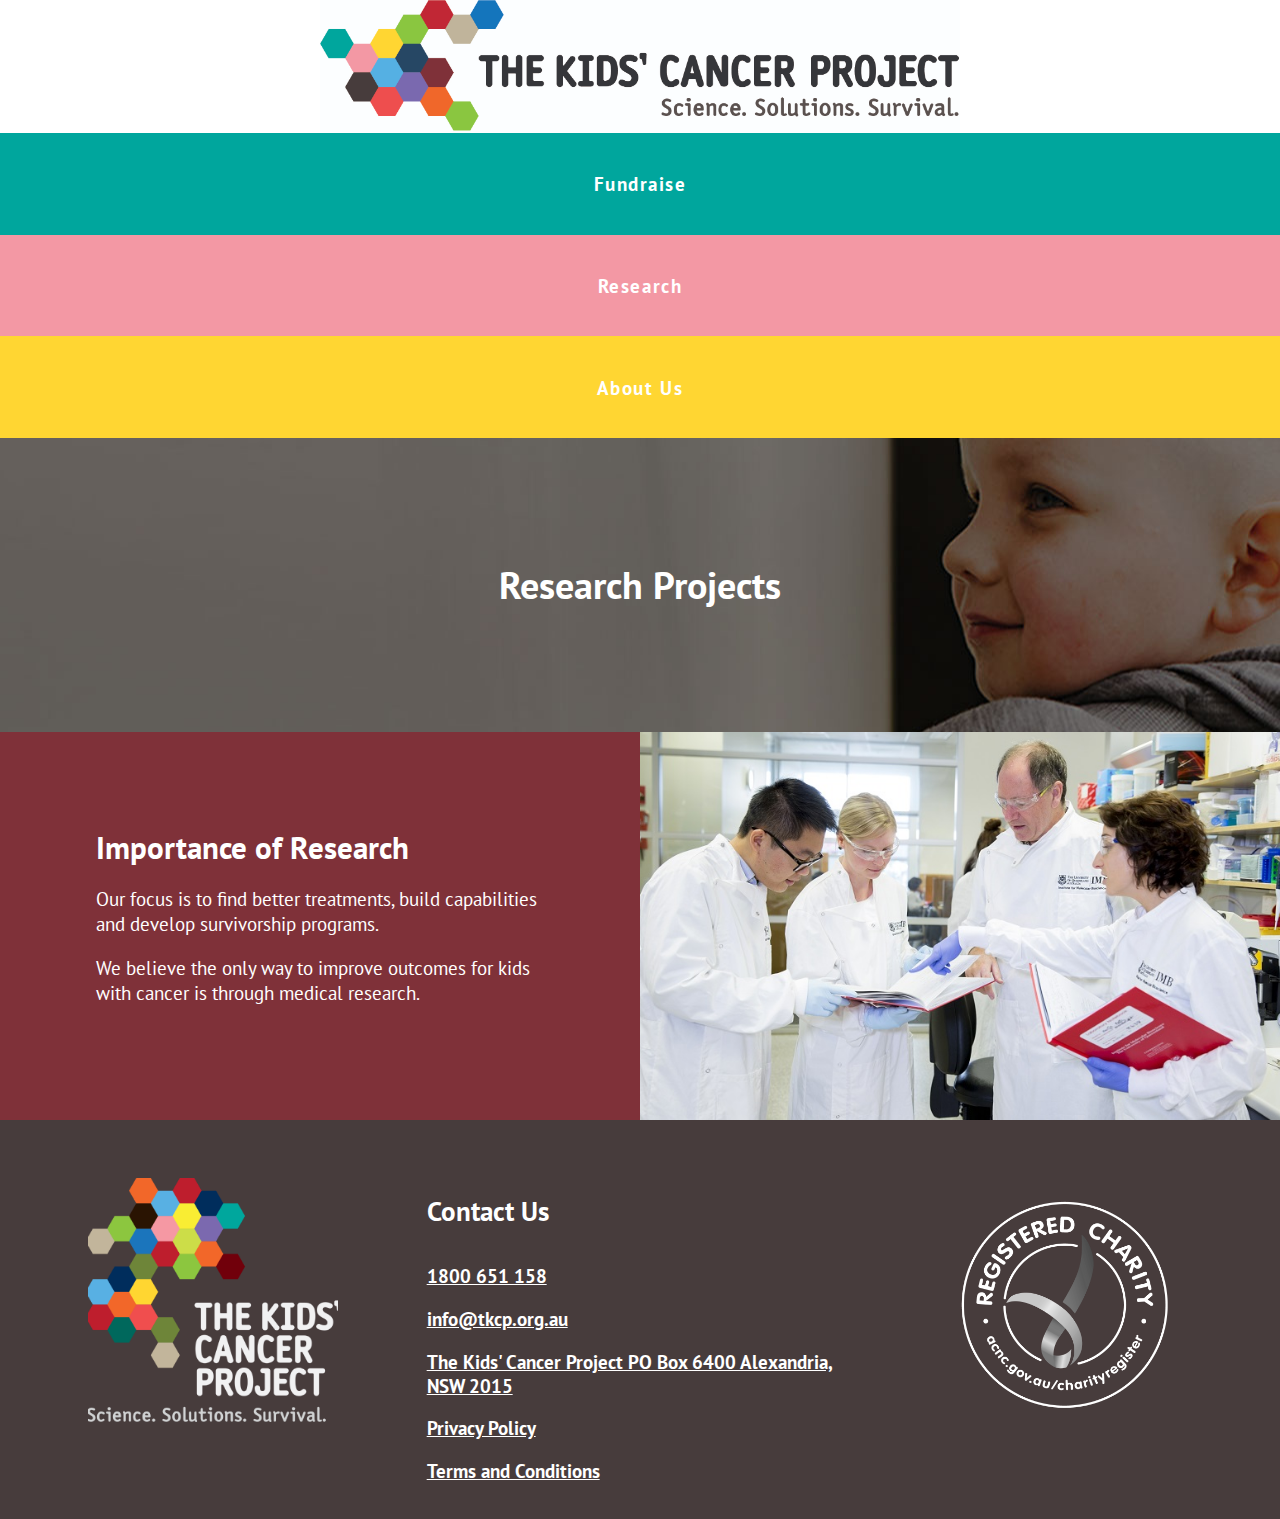
==== research.html @ 1c2ea644 "Finished home page" ====
<!DOCTYPE html>
<html>

<head>
	<meta charset="utf-8">
	<meta name="viewport" content="width=device-width">
	<title>The Kids Cancer Project Home</title>
	<link href="style.css" rel="stylesheet" type="text/css" />
	<link rel="preconnect" href="https://fonts.gstatic.com">
	<link href="https://fonts.googleapis.com/css2?family=PT+Sans&display=swap" rel="stylesheet">
</head>

<body>
	<header>
		<div class="navbar">
			<img src="images/logo.jpeg" alt="tkcp logo"/>
     <a href="#">Fundraise</a>
     <a href="#">Research</a>
     <a href="#">About Us</a>
     </div>
    </header>
  <section class="hero">
        <div class="hero-inner">
            <h1>Research Projects</h1>
        </div>
  </section>
  <article class='research'>
    <section class='text'>
      <h4>Importance of Research</h4>
      <p>Our focus is to find better treatments, build capabilities and develop survivorship programs.</p>
    <p>We believe the only way to improve outcomes for kids with cancer is through medical research.</p>
    </section>
    <section>
      <img src="images/research.jpg" alt="research">
    </section>
  </article>

  <footer class="footer">
    <section class="logo">
      <img src="images/logosquare.png" alt="footer logo">
      </section>
    <section class="info">
      <h4>Contact Us<h4>
      <p>1800 651 158</p>
      <p>info@tkcp.org.au</p>
      <p>The Kids' Cancer Project PO Box 6400 Alexandria, NSW 2015</p>
      <p>Privacy Policy</p>
      <p>Terms and Conditions</p>
      </section>
      <section class="register">
        <img src="images/acnc.png" alt="registered charity">
      </section>
  </footer>
    <script src="script.js"></script>
  </body>
</html>
---- style.css ----
/* Navigation Bar CSS */
header {
	color: white;
}

.navbar {
  width: 100%;
  background-color:white;
}

.navbar img {
  max-width: 33%;
  max-height: 2%
}

.navbar a {
  font-family: 'PT Sans', sans-serif;
  font-weight: bold;
  float: right;
  min-width: 22%;
  padding-top: 3%;
  padding-bottom: 3%;
  background-color: #00A69D;
  text-align: center;
  letter-spacing: 0.08em;
  color: white;
  text-decoration: none;
  transition-property: opacity;
  transition-duration: .2s;
  transition-timing-function: linear;
}

.navbar a:nth-of-type(2) {
  background-color: #F398A4
}

.navbar a:nth-of-type(3) {
  background-color: #FFD632
}

.navbar a:hover {
  opacity: 0.5;
}

/* Main */

body {
    margin: 0;
    font-family: 'PT Sans', sans-serif;
    font-size: 1.2em;
    color: white;
}

/* Hero Image */

.hero {
    padding-top: 5em;
    padding-bottom: 5em;
    width: 100%;
    height: 30%;
    
    display: flex;
    justify-content: center;
    align-items: center;
    
    text-align: center;
    color: white; 
    
    background-image: url('images/pledge-background.jpg');
    background-size: auto;
    background-position: top center;
    background-repeat: no-repeat;
    background-attachment: scroll;
}

.hero h1 {
    font-weight: bold;
    font-size: 2em;
}

/* About Sectoin */

.about {
  display: grid;
  grid-template-columns: 1fr 1fr;
  grid-template-rows: 1fr 1fr 1fr;
  gap: 0px 0px;
  grid-template-areas:
  "text image"
  "image2 text2"
  "text3 image3";
}

.about h4 {
  font-family: 'PT Sans', sans-serif;
  font-size: 1.6em;
	margin-top: 0;
	margin-bottom: 0.5em;
	font-weight: bold;
  color:white;
}

.about .text {
  height: 100%;
  grid-area: text; 
  padding:5em;
  background-color: #7F3139;
  margin: auto;
}

.about .image{
  height: 100%;
  object-fit: cover;
  object-position: center center; 
}

.about img{
  height: 100%;
  width: 100%;
  object-fit: cover;
  object-position: center center; 
}

.about .text2 {
  height: 100%;
  grid-area: text2; 
  padding:5em;
  background-color: #264764;
  margin: auto;
}


.about .image2 {
  background-image: url("images/raffle.jpg");
  background-size:cover;
  background-repeat: no-repeat;
  grid-area: image2; 
}

.about .image3 {
  background-image: url("images/bears.jpg");
  background-size:cover;
  background-repeat: no-repeat;
  grid-area: image3; 
}
.about .text3 {
  grid-area: text3; 
  padding:5em;
  background-color: #7A69AF;
  height:auto;
}

.about button {
  font-family: 'PT Sans', sans-serif;
margin:auto;
  display: flex;
  border-radius: 15px;
  text-align:center;
  font-size: 1.2em;
  padding: 24px 60px;
  color: white;
   background-color: Transparent;
   border: 2px solid white;
    cursor:pointer;
    overflow: hidden;
    outline:none;
  transition-property: color, background-color;
  transition-duration: .2s;
  transition-timing-function: linear;
}
.about button:hover {
  color: #ffffff;
  background-color: grey;
  cursor: pointer;
}

/* Social Media */

.social {
  display: grid;
  grid-template-columns: 1fr 1fr 1fr;
  grid-template-rows: 0.5fr 1fr;
  gap: 0px 0px;
  grid-template-areas:
    "title title title"
    "post1 post2 post3";
}

.social .title {
  grid-area: title;
  font-family: 'PT Sans', sans-serif;
  font-weight: bold;
  font-size: 1.6em;
  text-align: center;
  color:black;
  margin:auto;
}

.social .post1 {
  grid-area: post1;
  padding: 3em;
  margin-left:auto;
  margin-right:auto;
}
.social .post2 {
  grid-area: post2;
   padding: 3em;
  margin-left:auto;
  margin-right:auto;
}
.social .post3 {
  grid-area: post3;
   padding: 3em;
  margin-left:auto;
  margin-right:auto;
}

.social img {
  margin-left:auto;
  margin-right:auto;
  width: 100%;
  border: 2px solid black;
  transition-property: opacity;
  transition-duration: .3s;
  transition-timing-function: linear;
}

.social img:hover {
  opacity: 0.5;
}

.footer {
  display: grid;
  background-color: #473C3C;
  grid-template-columns: 1fr 1fr 1fr;
  grid-template-rows: 1fr;
  gap: 0px 0px;
  grid-template-areas:
    "logo info register";
}

.logo {
  margin-left: auto;
  margin-right: auto;
  grid-area: logo; 
  padding: 3em;
}
.logo img {
  width: 250px;
}

.info {
  grid-area: info;
  padding-top: 2em;
}

.info h4 {
  font-family: 'PT Sans', sans-serif;
  font-weight: bold;
  font-size: 1.4em;
  color:white;
}

.info p {
  font-family: 'PT Sans', sans-serif;
  font-weight: bold;
  text-decoration: underline;
  font-size: 0.7em;
  color:white;
}

.register { 
  margin-left: auto;
  margin-right: auto;
  padding: 3em;
  grid-area: register;
}

.register img {
  width: 250px;
}



/* RESEARCH PAGE */

.research {
  background-color: #7F3139;
  display: grid;
  grid-template-columns: 1fr 1fr;
  grid-template-rows: 0.5fr;
  gap: 0px 0px;
  grid-template-areas:
    "text image";
}

.research h4 {
  font-family: 'PT Sans', sans-serif;
  font-size: 1.6em;
	margin-top: 0;
	margin-bottom: 0.5em;
	font-weight: bold;
  color:white;
}

.research .text {
  height: 100%;
  grid-area: text; 
  padding:5em;
  margin: auto;
}

.research .image{
  height: 100%;
  object-fit: cover;
  object-position: center center; 
}

.research img{
  height: 100%;
  width: 100%;
  object-fit: cover;
  object-position: center center; 
}


/* Responsive */


@media screen and (max-width: 1400px) {
  .navbar a {
    padding-top: 3%;
  padding-bottom: 3%;
    float: none;
    display: block;
    min-height:50%;
  }
  .navbar img {
  display: block;
  margin-left: auto;
  margin-right: auto;
  min-width: 50%;
}
}

@media screen and (max-width: 1000px) {
.social,
.footer,
.about {
  display: inline-block;
  text-align: center;
  width:100%;
section {
  display: block;
  height: 300px;
  min-width:100%;
.social img {
  max-width: 75%;
}
}
}
}
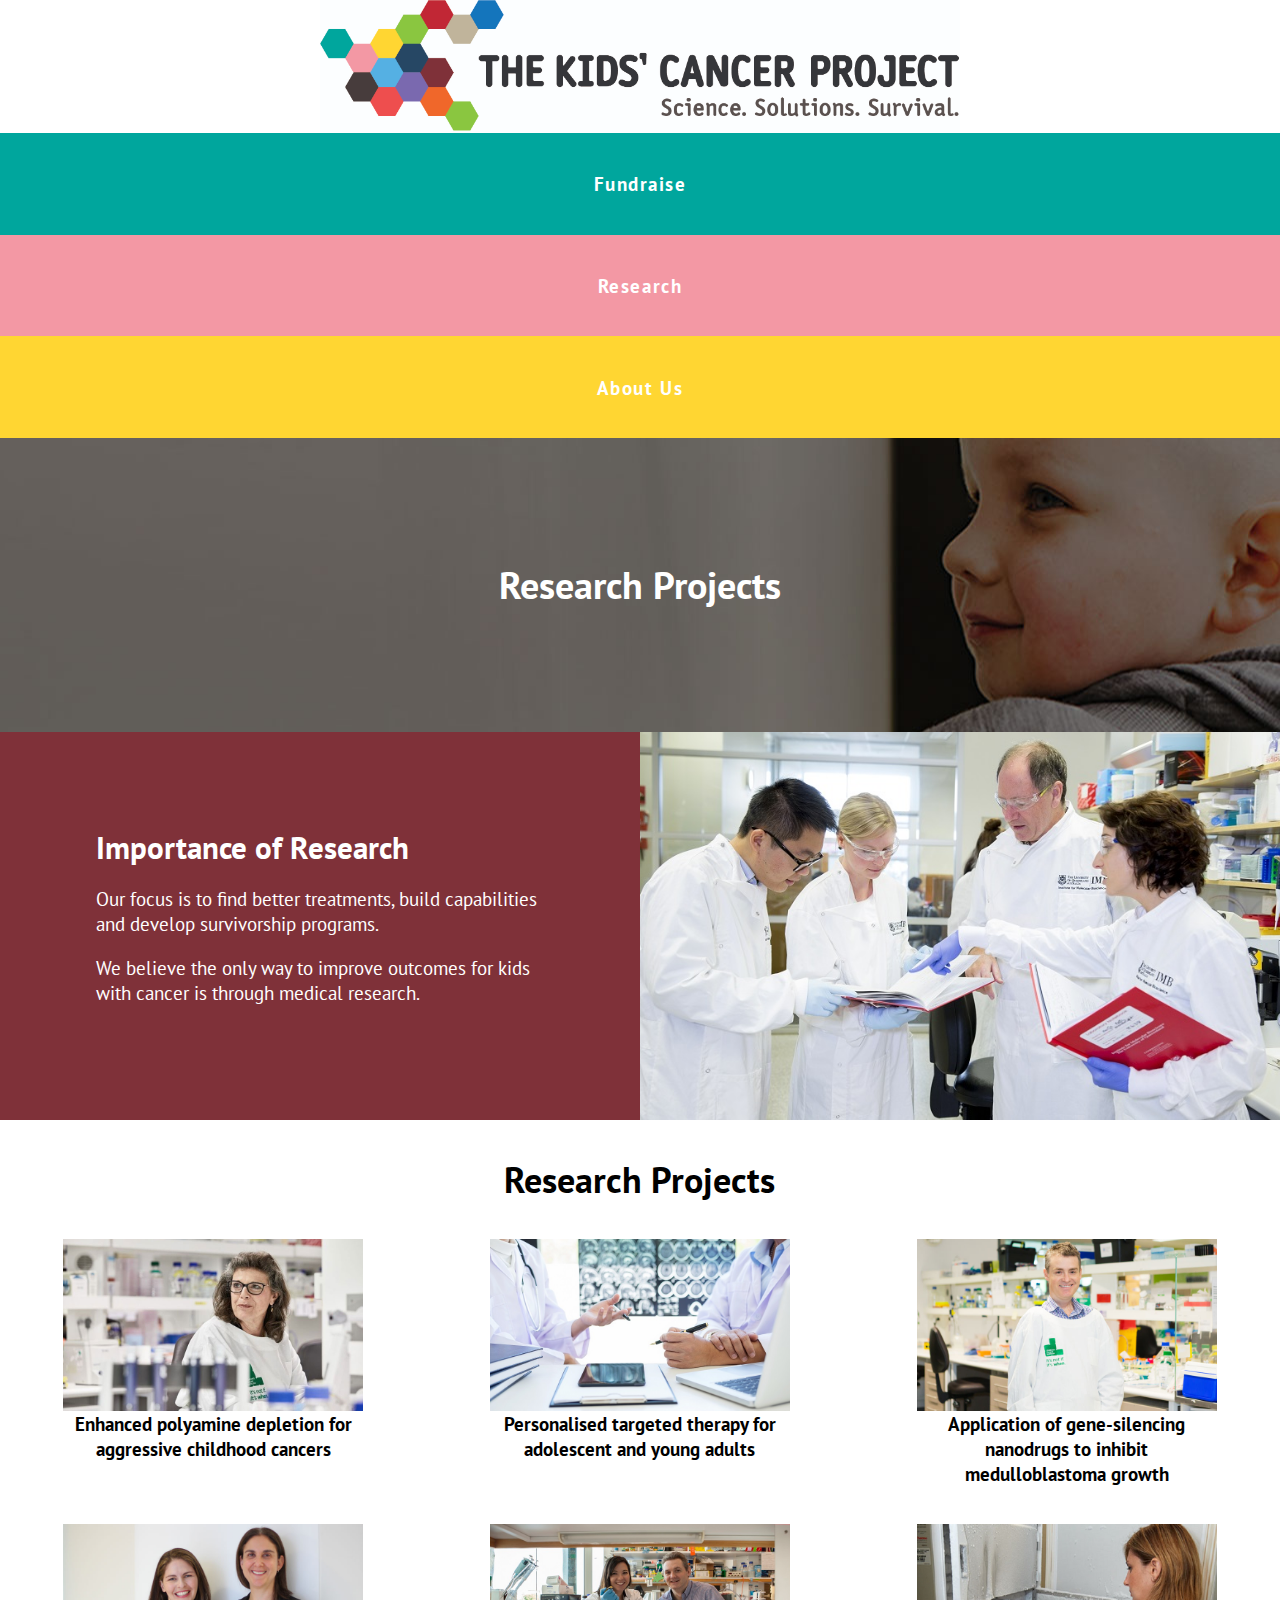
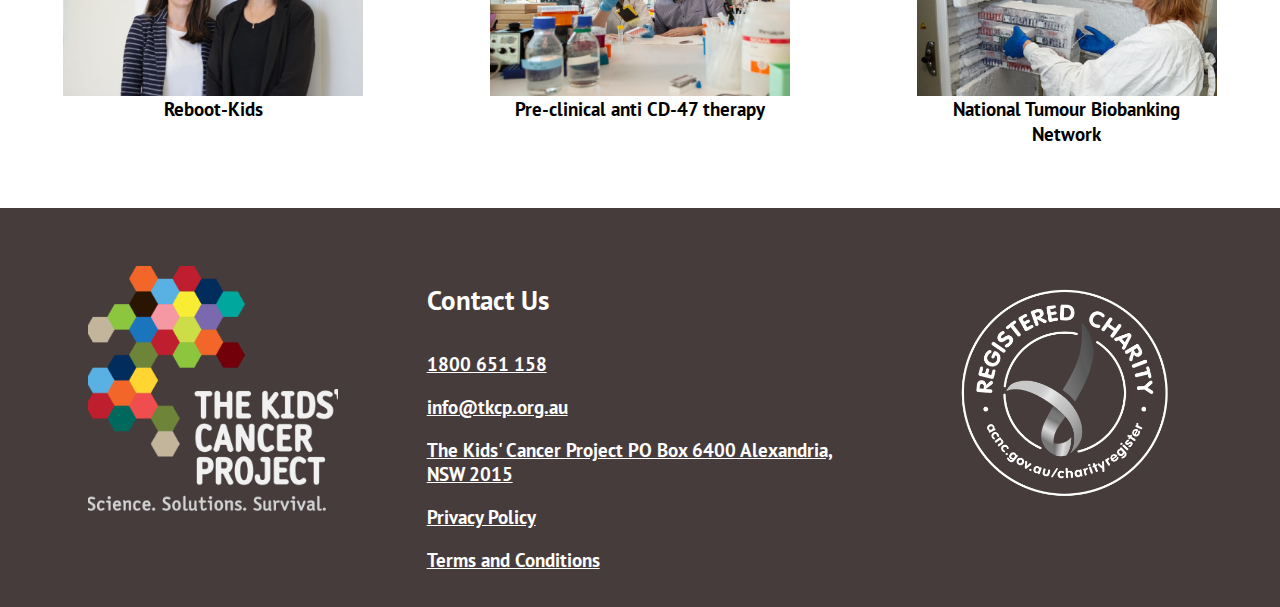
==== commit f0f487a5: "Finished research page" ====
--- a/research.html
+++ b/research.html
@@ -34,7 +34,35 @@
       <img src="images/research.jpg" alt="research">
     </section>
   </article>
-
+  <article class="projects">
+    <section class="title">
+      <h3>Research Projects<h3>
+      </section>
+    <section class="p1">
+      <img src="images/p1.jpg" alt="research1">
+      <h4>Enhanced polyamine depletion for aggressive childhood cancers</h4>
+      </section>
+    <section class="p2">
+      <img src="images/p2.jpg" alt="research2">
+      <h4>Personalised targeted therapy for adolescent and young adults</h4>
+      </section>
+    <section class="p3">
+      <img src="images/p3.jpg" alt="research3">
+      <h4>Application of gene-silencing nanodrugs to inhibit medulloblastoma growth</h4>
+      </section>
+    <section class="p4">
+      <img src="images/p4.jpg" alt="research4">
+      <h4>Reboot-Kids</h4>
+      </section>
+    <section class="p5">
+      <img src="images/p5.jpg" alt="research5">
+      <h4>Pre-clinical anti CD-47 therapy</h4>
+      </section>
+    <section class="p6">
+      <img src="images/p6.jpg" alt="research6">
+      <h4>National Tumour Biobanking Network</h4>
+      </section>
+  </article>
   <footer class="footer">
     <section class="logo">
       <img src="images/logosquare.png" alt="footer logo">
--- a/style.css
+++ b/style.css
@@ -323,6 +323,58 @@
   object-position: center center; 
 }
 
+/* resaerch projects */
+
+.projects {
+  display: grid;
+  grid-template-columns: 1fr 1fr 1fr;
+  grid-template-rows: 0.5fr 0.5fr 0.5fr;
+  gap: 0px 0px;
+  grid-template-areas:
+    "title title title"
+    "p1 p2 p3"
+    "p4 p5 p6";
+}
+.projects .title {
+  grid-area: title;
+  font-family: 'PT Sans', sans-serif;
+  font-weight: bold;
+  font-size: 1.6em;
+  text-align: center;
+  color:black;
+}
+
+.projects h4 {
+  margin:auto;
+  display: block;
+  width: 300px;
+  color:black;
+  text-align: center;
+  padding-bottom: 2em;
+}
+
+.projects img {
+display: block;
+margin:auto;
+  width: 300px;
+  transition-property: opacity;
+  transition-duration: .3s;
+  transition-timing-function: linear;
+}
+
+.projects img:hover {
+  opacity: 0.5;
+}
+
+
+.p1 { grid-area: p1; }
+.p2 { grid-area: p2; }
+.p3 { grid-area: p3; }
+.p4 { grid-area: p4; }
+.p5 { grid-area: p5; }
+.p6 { grid-area: p6; }
+
+
 
 /* Responsive */
 
@@ -344,6 +396,8 @@
 }
 
 @media screen and (max-width: 1000px) {
+.projects,
+.research,
 .social,
 .footer,
 .about {
